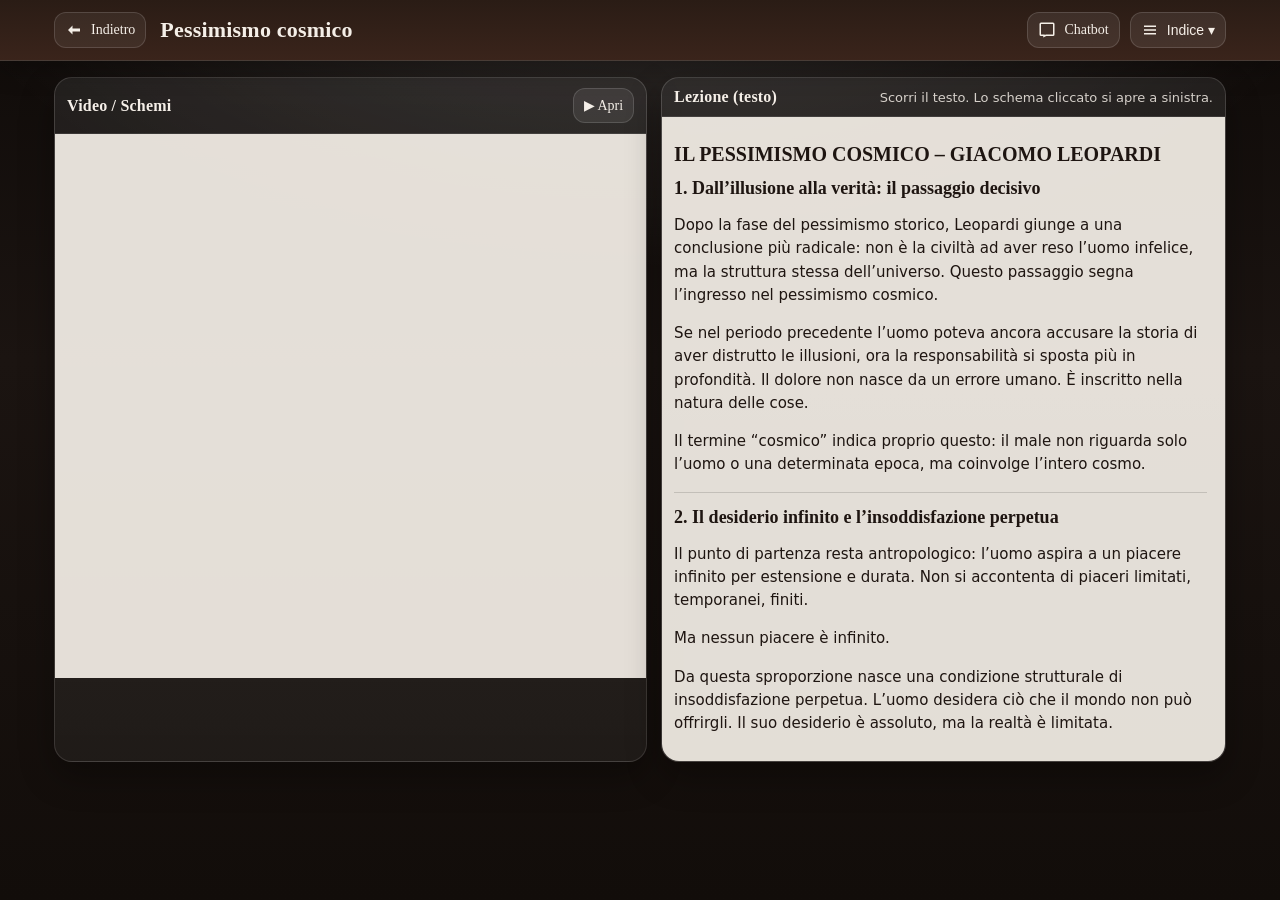
==== cosmico/cosmico.html @ 7d65ddb2 "Create cosmico.html" ====
<!doctype html>
<html lang="it">
<head>
  <meta charset="utf-8" />
  <meta name="viewport" content="width=device-width, initial-scale=1" />
  <title>Pessimismo cosmico – L’eco di Leopardi</title>

  <!-- CSS progetto (1 livello sopra, perché il file sta in /cosmico) -->
  <link rel="stylesheet" href="../assets/css/app.css" />

  <style>
    .md h2{margin: 14px 0 8px; font-size: 20px;}
    .md h3{margin: 12px 0 6px; font-size: 18px;}
    .md hr{border:none; border-top:1px solid rgba(0,0,0,.14); margin: 14px 0;}
  </style>
</head>

<body>
  <header class="app-header">
    <div class="header-inner">
      <a class="icon-btn backlink" href="../storico.html" aria-label="Torna indietro">
        <svg class="icon" viewBox="0 0 24 24" aria-hidden="true">
          <path d="M10 6 4 12l6 6v-4h10v-4H10V6z"/>
        </svg>
        Indietro
      </a>

      <div class="section-title">Pessimismo cosmico</div>

      <div class="header-spacer"></div>

      <a class="icon-btn" href="https://chatgpt.com/g/g-68b879b4a1d881918fc7728c47edaf91-libera-5-at" target="_blank" rel="noopener">
        <svg class="icon" viewBox="0 0 24 24" aria-hidden="true">
          <path d="M20 2H4a2 2 0 0 0-2 2v14a2 2 0 0 0 2 2h3v2l4-2h9a2 2 0 0 0 2-2V4a2 2 0 0 0-2-2Zm0 16H10.5L9 18.7V18H4V4h16v14Z"/>
        </svg>
        Chatbot
      </a>

      <div class="dropdown">
        <button class="icon-btn js-drop-toggle" type="button" aria-label="Apri indice" aria-expanded="false">
          <svg class="icon" viewBox="0 0 24 24" aria-hidden="true">
            <path d="M4 6h16v2H4V6Zm0 5h16v2H4v-2Zm0 5h16v2H4v-2Z"/>
          </svg>
          Indice ▾
        </button>

        <nav class="dropdown-menu" aria-label="Indice contenuti">
          <a href="../sezioni/meccanicismo.html">
            <strong>Meccanicismo</strong>
            <small>Universo come macchina</small>
          </a>
          <a href="sconforto.html">
            <strong>Lo sconforto</strong>
            <small>Sezione</small>
          </a>
          <a href="titanismo.html">
            <strong>Il titanismo</strong>
            <small>Social catena</small>
          </a>
        </nav>
      </div>
    </div>
  </header>

  <main class="main" id="testo">
    <section class="split">

      <!-- SINISTRA -->
      <div class="panel">
        <div class="panel-header">
          <h2>Video / Schemi</h2>
          <a class="icon-btn"
             href="https://app.heygen.com/embeds/38c47ca2566c46d1bc3494142f5f892b"
             target="_blank" rel="noopener"
             title="Apri in una nuova scheda">
            ▶ Apri
          </a>
        </div>

        <div class="panel-body">
          <div class="left-stage js-stage"
               data-default-mode="video"
               data-video-src="https://app.heygen.com/embeds/38c47ca2566c46d1bc3494142f5f892b"
               data-video-title="LeopardiPessimismoCosmico"></div>
        </div>
      </div>

      <!-- DESTRA -->
      <div class="panel">
        <div class="panel-header">
          <h2>Lezione (testo)</h2>
          <div class="smallnote" style="text-align:right; max-width:420px">
            Scorri il testo. Lo schema cliccato si apre a sinistra.
          </div>
        </div>

        <div class="panel-body">
          <div class="text-scroll md">

            <h2>IL PESSIMISMO COSMICO – GIACOMO LEOPARDI</h2>

            <h3>1. Dall’illusione alla verità: il passaggio decisivo</h3>
            <p>Dopo la fase del pessimismo storico, Leopardi giunge a una conclusione più radicale: non è la civiltà ad aver reso l’uomo infelice, ma la struttura stessa dell’universo. Questo passaggio segna l’ingresso nel pessimismo cosmico.</p>
            <p>Se nel periodo precedente l’uomo poteva ancora accusare la storia di aver distrutto le illusioni, ora la responsabilità si sposta più in profondità. Il dolore non nasce da un errore umano. È inscritto nella natura delle cose.</p>
            <p>Il termine “cosmico” indica proprio questo: il male non riguarda solo l’uomo o una determinata epoca, ma coinvolge l’intero cosmo.</p>

            <hr>

            <h3>2. Il desiderio infinito e l’insoddisfazione perpetua</h3>
            <p>Il punto di partenza resta antropologico: l’uomo aspira a un piacere infinito per estensione e durata. Non si accontenta di piaceri limitati, temporanei, finiti.</p>
            <p>Ma nessun piacere è infinito.</p>
            <p>Da questa sproporzione nasce una condizione strutturale di insoddisfazione perpetua. L’uomo desidera ciò che il mondo non può offrirgli. Il suo desiderio è assoluto, ma la realtà è limitata.</p>
            <p>Qui si rivela la contraddizione fondamentale: la natura ha dato all’uomo il desiderio di infinito, ma non i mezzi per realizzarlo.</p>

            <!-- IMMAGINE (cliccabile come schema) -->
            <div class="schema-card">
              <button type="button" class="js-open-schema"
                      data-img="../assets/img/pessimismo-cosmico.png"
                      data-title="Schema: Pessimismo cosmico">
                <img src="../assets/img/pessimismo-cosmico.png" alt="Schema: Pessimismo cosmico" />
              </button>
              <div class="schema-footer">
                <strong>Schema: Pessimismo cosmico</strong>
                <span>Clicca per aprire nel frame di sinistra</span>
              </div>
            </div>

            <h3>3. Il ruolo della Natura: da madre a matrigna</h3>
            <p>Nel pessimismo cosmico la Natura cambia volto. Non è più madre benigna che protegge con illusioni. È matrigna.</p>
            <p>Leopardi lo esprime con estrema lucidità nel <em>Dialogo della Natura e di un Islandese</em>. L’islandese accusa la Natura di aver infuso nell’uomo desideri insaziabili e di aver reso impossibile il loro compimento. La risposta della Natura è glaciale: non agisce per il bene o per il male, ma per un perpetuo ciclo di produzione e distruzione.</p>
            <p>La Natura non mira alla felicità del singolo, ma alla conservazione della specie. Il male rientra nel suo funzionamento generale.</p>
            <p>Non c’è crudeltà intenzionale. C’è indifferenza.</p>

            <hr>

            <h3>4. Il male come legge universale</h3>
            <p>Nel pessimismo cosmico il male non è eccezione, ma regola. Non è incidente, ma meccanismo.</p>
            <p>L’universo è governato da un ciclo continuo di nascita e distruzione. Ogni essere vivente esiste a scapito di altri. Il dolore non ha uno scopo morale: è effetto necessario del funzionamento naturale.</p>
            <p>La scena finale del <em>Dialogo</em> – l’islandese divorato dai leoni – non è tragedia simbolica, ma dimostrazione concreta di questa legge impersonale. La vita si conserva distruggendo.</p>
            <p>Qui si compie la presa di coscienza: il cosmo non è ordinato in funzione dell’uomo.</p>

            <hr>

            <h3>5. Sensismo e meccanicismo: l’uomo dentro la macchina</h3>
            <p>La riflessione leopardiana unisce sensismo e meccanicismo.</p>
            <p>L’uomo è un essere che sente: piacere e dolore guidano ogni azione. Ma è anche un ingranaggio di una macchina universale cieca. Non occupa una posizione privilegiata. Non è fine, ma mezzo.</p>
            <p>La scienza può descrivere il funzionamento del mondo, ma non può trasformarlo in un luogo giusto.</p>
            <p>Questa consapevolezza distrugge ogni illusione antropocentrica.</p>

            <hr>

            <h3>6. Le tre risposte possibili</h3>
            <p>Di fronte a questa verità, Leopardi individua tre atteggiamenti:</p>
            <ol>
              <li><strong>Presa di coscienza</strong> – Riconoscere che la Natura è indifferente e che il dolore è universale.</li>
              <li><strong>Stoicismo tragico</strong> – Affrontare il dolore con dignità, senza illusioni, come nell’<em>Ultimo canto di Saffo</em>.</li>
              <li><strong>Titanismo solidale</strong> – Unirsi agli altri uomini in una “social catena”, come nella <em>Ginestra</em>.</li>
            </ol>
            <p>L’uomo non può vincere la Natura. Può però scegliere come stare nel suo dolore.</p>

            <hr>

            <h3>7. Conclusione: coscienza invece di consolazione</h3>
            <p>Il pessimismo cosmico non offre speranza, ma offre verità.</p>
            <p>Non promette salvezza, ma restituisce dignità. L’uomo è fragile, esposto, finito. Ma possiede la coscienza.</p>
            <p>Se l’universo è indifferente, l’unico valore possibile nasce tra gli uomini. Non nell’illusione, ma nella solidarietà.</p>
            <p>Il pessimismo cosmico è la forma più matura del pensiero leopardiano: non spegne l’uomo, lo rende lucido.</p>
            <p>E nella lucidità, paradossalmente, si trova l’ultima forma di grandezza.</p>

          </div>
        </div>
      </div>

    </section>
  </main>

  <!-- JS progetto -->
  <script src="../assets/js/app.js"></script>
</body>
</html>
---- assets/css/app.css ----
:root{
  --bg:#1b1411;
  --bar:#2a1c15;
  --bar2:#3a241b;
  --text:#f5efe8;
  --muted:#d8c9bb;
  --card:#f3ede5;
  --card2:#efe7dd;
  --ink:#1e1511;
  --accent:#c38a3a;
  --accent2:#8f5a2a;
  --line:rgba(255,255,255,.14);
  --shadow: 0 10px 30px rgba(0,0,0,.35);
  --radius:18px;
  --radius2:14px;
}

*{box-sizing:border-box}
html,body{height:100%}
body{
  margin:0;
  font-family: ui-serif, Georgia, "Times New Roman", serif;
  background: radial-gradient(1200px 600px at 50% -10%, rgba(255,255,255,.16), transparent 60%),
              linear-gradient(180deg, #0f0b09 0%, #1b1411 40%, #120d0a 100%);
  color:var(--text);
}

/* Top bar */
.app-header{
  position:sticky; top:0; z-index:50;
  background: linear-gradient(180deg, var(--bar) 0%, var(--bar2) 100%);
  border-bottom:1px solid var(--line);
  box-shadow: 0 8px 26px rgba(0,0,0,.28);
}
.header-inner{
  max-width: 1200px;
  margin: 0 auto;
  padding: 12px 14px;
  display:flex;
  align-items:center;
  gap:10px;
}
.brand{
  font-size: 28px;
  font-weight: 700;
  letter-spacing: .3px;
  text-shadow: 0 2px 0 rgba(0,0,0,.25);
  line-height:1;
  margin:0;
}
.header-spacer{flex:1}

.icon-btn{
  display:inline-flex;
  align-items:center;
  justify-content:center;
  gap:8px;
  color:var(--text);
  background: rgba(255,255,255,.08);
  border:1px solid rgba(255,255,255,.14);
  border-radius: 12px;
  padding: 8px 10px;
  cursor:pointer;
  text-decoration:none;
  transition: transform .08s ease, background .2s ease, border-color .2s ease;
  user-select:none;
  white-space:nowrap;
  font-size: 14px;
}
.icon-btn:hover{background: rgba(255,255,255,.12)}
.icon-btn:active{transform: translateY(1px)}
.icon{
  width:18px;height:18px; flex:0 0 auto;
  fill: currentColor;
}
.backlink{
  background: rgba(255,255,255,.06);
}
.section-title{
  font-size: 22px;
  font-weight: 700;
  margin:0 6px 0 4px;
  letter-spacing:.2px;
}

/* Dropdown */
.dropdown{position:relative}
.dropdown-menu{
  position:absolute;
  right:0;
  top: calc(100% + 10px);
  width: min(360px, 86vw);
  background: rgba(20,14,11,.92);
  border: 1px solid rgba(255,255,255,.14);
  border-radius: 14px;
  box-shadow: var(--shadow);
  padding: 10px;
  display:none;
  z-index: 999; /* fix stacking: sopra header/pannelli */
}
.dropdown-menu.open{display:block}

/* Fix: apri menu quando la classe viene messa sul contenitore dropdown */
.dropdown.open .dropdown-menu,
.dropdown.is-open .dropdown-menu{
  display:block;
}

/* Fallback accessibile: apre il menu anche senza JS */
.dropdown:focus-within .dropdown-menu,
.dropdown:hover .dropdown-menu{
  display:block;
}

.dropdown-menu a{
  display:flex;
  gap:10px;
  align-items:center;
  padding: 10px 10px;
  border-radius: 12px;
  text-decoration:none;
  color: var(--text);
  font-size: 15px;
}
.dropdown-menu a:hover{background: rgba(255,255,255,.08)}
.dropdown-menu small{color: var(--muted); display:block}

/* Layout */
.main{
  max-width: 1200px;
  margin: 16px auto 24px;
  padding: 0 14px 14px;
}
.split{
  display:grid;
  grid-template-columns: 1.05fr 1fr;
  gap: 14px;
  align-items: stretch;
}
@media (max-width: 980px){
  .split{grid-template-columns:1fr}
}

.panel{
  background: linear-gradient(180deg, rgba(255,255,255,.10), rgba(255,255,255,.05));
  border: 1px solid rgba(255,255,255,.12);
  border-radius: var(--radius);
  box-shadow: 0 14px 35px rgba(0,0,0,.32);
  overflow:hidden;
}
.panel-header{
  display:flex;
  align-items:center;
  justify-content: space-between;
  gap:10px;
  padding: 10px 12px;
  background: rgba(0,0,0,.18);
  border-bottom: 1px solid rgba(255,255,255,.10);
}
.panel-header h2{
  margin:0;
  font-size: 16px;
  letter-spacing: .2px;
  font-weight: 800;
}
.panel-body{
  padding: 12px;
  background: rgba(245,239,232,.92);
  color: var(--ink);
}

/* Left content area */
.left-stage{
  min-height: 520px;
  display:flex;
  flex-direction:column;
  gap:10px;
}
.stage-frame{
  width:100%;
  aspect-ratio: 16/10;
  border: 1px solid rgba(0,0,0,.15);
  border-radius: 14px;
  overflow:hidden;
  background: #000;
}
.stage-frame iframe{
  width:100%; height:100%;
  border:0;
}
.stage-image{
  width:100%;
  border-radius: 14px;
  border: 1px solid rgba(0,0,0,.14);
  background:#fff;
  display:block;
}
.stage-caption{
  font-family: ui-sans-serif, system-ui, -apple-system, Segoe UI, Roboto, Arial;
  font-size: 13px;
  color: rgba(30,21,17,.78);
  margin-top: 6px;
}

/* Right text area */
.text-scroll{
  max-height: 620px;
  overflow:auto;
  padding-right: 6px;
}
.text-scroll h3{
  margin: 10px 0 6px;
  font-size: 18px;
}
.text-scroll p, .text-scroll li{
  font-family: ui-sans-serif, system-ui, -apple-system, Segoe UI, Roboto, Arial;
  line-height: 1.55;
  font-size: 15px;
}
.text-scroll .badge{
  display:inline-block;
  padding: 4px 8px;
  border-radius: 999px;
  background: rgba(195,138,58,.18);
  border: 1px solid rgba(195,138,58,.35);
  color: #5a3b16;
  font-weight: 700;
  font-size: 12px;
  margin-right: 6px;
}
.schema-card{
  margin: 12px 0;
  border-radius: 16px;
  border: 1px solid rgba(0,0,0,.12);
  overflow:hidden;
  background: #fff;
  box-shadow: 0 10px 20px rgba(0,0,0,.10);
}
.schema-card button{
  all:unset;
  cursor:pointer;
  display:block;
}
.schema-card img{
  display:block;
  width:100%;
  height:auto;
}
.schema-card .schema-footer{
  padding: 10px 12px;
  font-family: ui-sans-serif, system-ui, -apple-system, Segoe UI, Roboto, Arial;
  display:flex;
  align-items:center;
  justify-content:space-between;
  gap:10px;
}
.schema-card .schema-footer strong{font-size: 14px;}
.schema-card .schema-footer span{
  font-size: 13px;
  color: rgba(30,21,17,.68);
}

/* Footers */
.page-footer, .sub-footer{
  margin-top: 12px;
  display:flex;
  gap: 10px;
  flex-wrap:wrap;
  justify-content: center;
}
.footer-btn{
  flex: 1 1 180px;
  max-width: 260px;
  text-align:center;
  padding: 10px 12px;
  border-radius: 12px;
  border: 1px solid rgba(255,255,255,.18);
  background: linear-gradient(180deg, rgba(255,255,255,.10), rgba(255,255,255,.05));
  color: var(--text);
  text-decoration:none;
  font-family: ui-serif, Georgia, "Times New Roman", serif;
  font-weight: 800;
  letter-spacing: .2px;
  cursor:pointer;
  user-select:none;
}
.footer-btn:hover{background: rgba(255,255,255,.12)}
.footer-btn:active{transform: translateY(1px)}

/* Home hero */
.home-hero{
  position:relative;
  border-radius: 22px;
  overflow:hidden;
  border: 1px solid rgba(255,255,255,.12);
  box-shadow: 0 18px 50px rgba(0,0,0,.35);
  background:
    radial-gradient(900px 500px at 50% 30%, rgba(255,255,255,.18), transparent 60%),
    linear-gradient(180deg, rgba(0,0,0,.25), rgba(0,0,0,.65)),
    url("assets/img/home-bg.jpg");
  background-size: cover;
  background-position: center;
  min-height: 620px;
  display:flex;
  align-items:center;
  justify-content:center;
  padding: 18px;
}
.home-card{
  width: min(980px, 100%);
  display:grid;
  grid-template-columns: 0.9fr 1.1fr;
  gap: 18px;
  align-items:center;
}
@media (max-width: 980px){
  .home-card{grid-template-columns:1fr}
}
.portrait{
  width:100%;
  border-radius: 18px;
  border: 1px solid rgba(255,255,255,.16);
  background: rgba(0,0,0,.25);
  padding: 14px;
  text-align:center;
}
.portrait img{
  width: 100%;
  max-width: 340px;
  height:auto;
  border-radius: 16px;
  border: 1px solid rgba(255,255,255,.16);
}
.home-actions{
  display:flex;
  flex-direction:column;
  gap: 14px;
}
.big-btn{
  padding: 18px 18px;
  border-radius: 14px;
  border: 1px solid rgba(255,255,255,.18);
  background: linear-gradient(180deg, rgba(195,138,58,.95), rgba(143,90,42,.95));
  color: #fff;
  text-decoration:none;
  font-weight: 900;
  letter-spacing: .3px;
  text-align:center;
  font-size: 20px;
  box-shadow: 0 10px 26px rgba(0,0,0,.35);
}
.big-btn:hover{filter: brightness(1.05)}
.big-btn.secondary{
  background: linear-gradient(180deg, rgba(255,255,255,.16), rgba(255,255,255,.08));
  color: var(--text);
  font-size: 18px;
  box-shadow:none;
}
.quote{
  margin-top: 10px;
  text-align:center;
  font-size: 20px;
  font-style: italic;
  color: rgba(245,239,232,.95);
  text-shadow: 0 3px 0 rgba(0,0,0,.35);
}
.smallnote{
  font-family: ui-sans-serif, system-ui, -apple-system, Segoe UI, Roboto, Arial;
  font-size: 13px;
  color: rgba(245,239,232,.85);
  text-align:center;
}
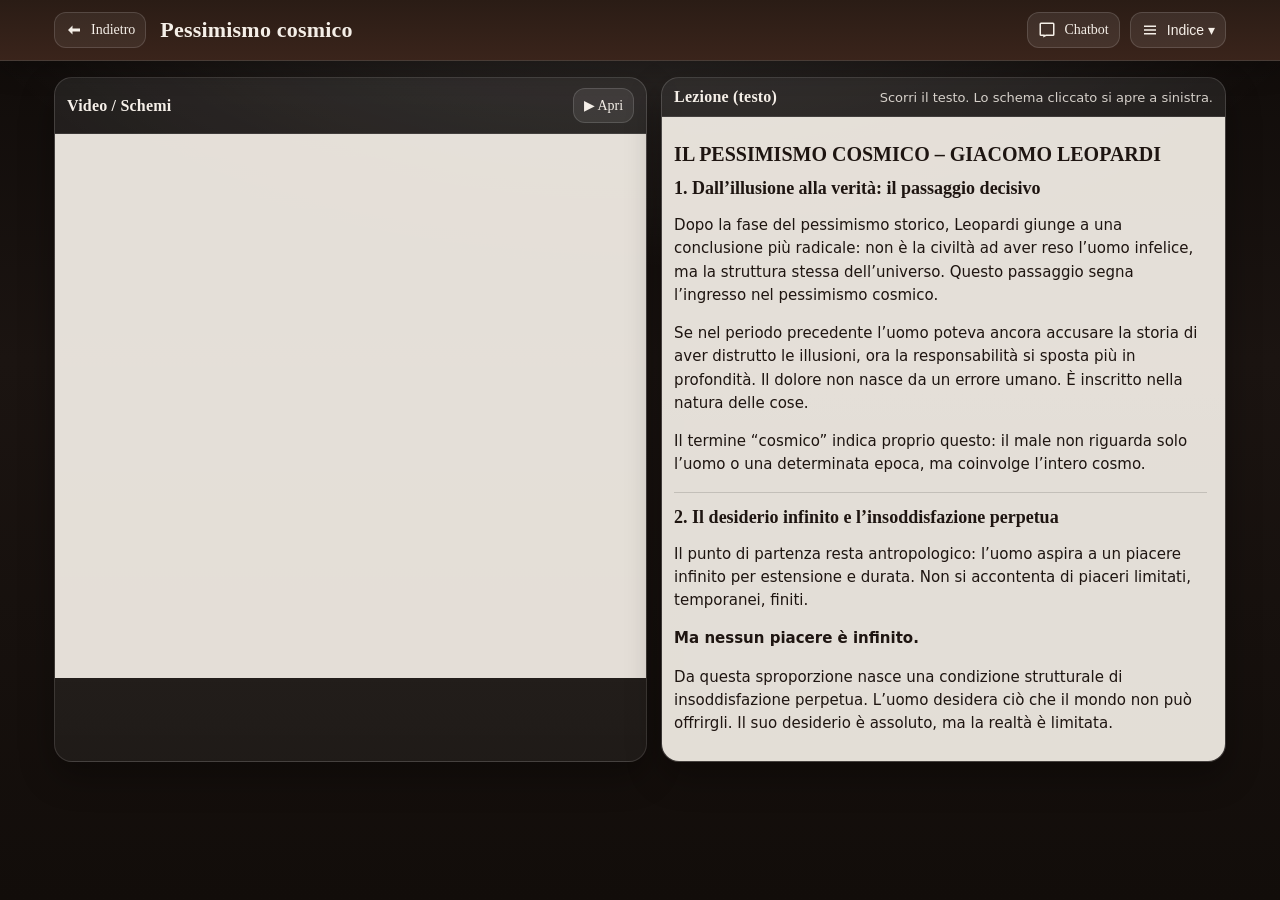
==== commit cc37dccf: "Update cosmico.html" ====
--- a/cosmico/cosmico.html
+++ b/cosmico/cosmico.html
@@ -12,6 +12,8 @@
     .md h2{margin: 14px 0 8px; font-size: 20px;}
     .md h3{margin: 12px 0 6px; font-size: 18px;}
     .md hr{border:none; border-top:1px solid rgba(0,0,0,.14); margin: 14px 0;}
+    .md ul{margin: 8px 0 12px 18px;}
+    .md li{margin: 6px 0;}
   </style>
 </head>
 
@@ -45,15 +47,19 @@
         </button>
 
         <nav class="dropdown-menu" aria-label="Indice contenuti">
-          <a href="../sezioni/meccanicismo.html">
+          <a href="../storico/sezioni/meccanicismo.html">
             <strong>Meccanicismo</strong>
             <small>Universo come macchina</small>
           </a>
-          <a href="sconforto.html">
+          <a href="../storico/sezioni/presa-coscienza.html">
+            <strong>La presa di coscienza</strong>
+            <small>Riconoscere la verità</small>
+          </a>
+          <a href="../storico/sezioni/sconforto.html">
             <strong>Lo sconforto</strong>
-            <small>Sezione</small>
+            <small>Reazione al vero</small>
           </a>
-          <a href="titanismo.html">
+          <a href="../storico/sezioni/titanismo.html">
             <strong>Il titanismo</strong>
             <small>Social catena</small>
           </a>
@@ -108,7 +114,7 @@
 
             <h3>2. Il desiderio infinito e l’insoddisfazione perpetua</h3>
             <p>Il punto di partenza resta antropologico: l’uomo aspira a un piacere infinito per estensione e durata. Non si accontenta di piaceri limitati, temporanei, finiti.</p>
-            <p>Ma nessun piacere è infinito.</p>
+            <p><strong>Ma nessun piacere è infinito.</strong></p>
             <p>Da questa sproporzione nasce una condizione strutturale di insoddisfazione perpetua. L’uomo desidera ciò che il mondo non può offrirgli. Il suo desiderio è assoluto, ma la realtà è limitata.</p>
             <p>Qui si rivela la contraddizione fondamentale: la natura ha dato all’uomo il desiderio di infinito, ma non i mezzi per realizzarlo.</p>
 
@@ -151,11 +157,11 @@
 
             <h3>6. Le tre risposte possibili</h3>
             <p>Di fronte a questa verità, Leopardi individua tre atteggiamenti:</p>
-            <ol>
+            <ul>
               <li><strong>Presa di coscienza</strong> – Riconoscere che la Natura è indifferente e che il dolore è universale.</li>
               <li><strong>Stoicismo tragico</strong> – Affrontare il dolore con dignità, senza illusioni, come nell’<em>Ultimo canto di Saffo</em>.</li>
               <li><strong>Titanismo solidale</strong> – Unirsi agli altri uomini in una “social catena”, come nella <em>Ginestra</em>.</li>
-            </ol>
+            </ul>
             <p>L’uomo non può vincere la Natura. Può però scegliere come stare nel suo dolore.</p>
 
             <hr>
@@ -166,6 +172,18 @@
             <p>Se l’universo è indifferente, l’unico valore possibile nasce tra gli uomini. Non nell’illusione, ma nella solidarietà.</p>
             <p>Il pessimismo cosmico è la forma più matura del pensiero leopardiano: non spegne l’uomo, lo rende lucido.</p>
             <p>E nella lucidità, paradossalmente, si trova l’ultima forma di grandezza.</p>
+
+            <hr>
+
+            <h3>Vocabolario essenziale – Pessimismo cosmico</h3>
+            <p><strong>Cosmico</strong>: relativo all’intero universo. Nel pensiero leopardiano indica una visione in cui il dolore umano non dipende dalla storia o dalla società, ma è connaturato alla struttura stessa dell’universo.</p>
+            <p><strong>Natura matrigna</strong>: immagine simbolica della Natura come forza indifferente, crudele, che genera l’uomo e lo condanna a soffrire, ignorando ogni suo bisogno.</p>
+            <p><strong>Sensismo</strong>: dottrina filosofica secondo cui tutte le conoscenze e i sentimenti derivano dai sensi. Leopardi la assume come base per spiegare il desiderio umano di piacere.</p>
+            <p><strong>Meccanicismo</strong>: visione filosofica secondo cui il mondo è un insieme di fenomeni regolati da leggi fisiche e deterministiche, privi di finalità morali.</p>
+            <p><strong>Desiderio di infinito</strong>: tensione profonda dell’uomo verso un piacere assoluto e illimitato, che però non può mai essere soddisfatto nella realtà concreta.</p>
+            <p><strong>Illusione</strong>: costruzione mentale e immaginativa che permette di sopportare il dolore dell’esistenza; per Leopardi, è la medicina che la Natura offriva all’uomo primitivo.</p>
+            <p><strong>Titanismo</strong>: atteggiamento eroico di chi affronta con coraggio la verità del dolore, scegliendo la solidarietà e la dignità della resistenza, anche sapendo di perdere.</p>
+            <p><strong>Stoicismo</strong>: corrente filosofica antica che insegna ad accettare con razionalità il corso degli eventi. In Leopardi diventa un modello di lucidità davanti al dolore.</p>
 
           </div>
         </div>
